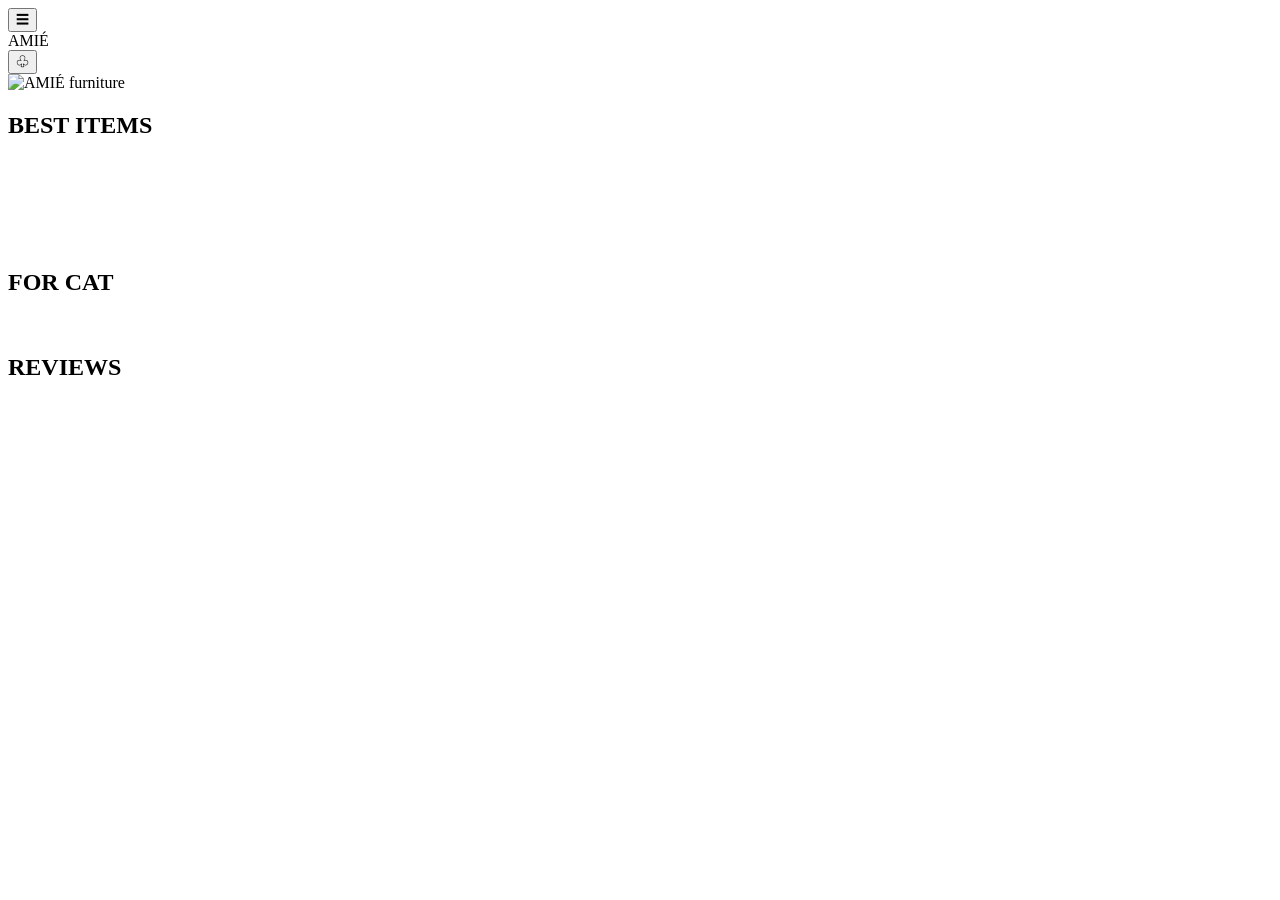
==== index.html @ a64b32ef "홈페이지 초안" ====
<!DOCTYPE html>
<html lang="ko">
<head>
    <meta charset="UTF-8">
    <meta name="viewport" content="width=device-width, initial-scale=1.0">
    <link href="https://fonts.googleapis.com/css2?family=Zeyada&display=swap" rel="stylesheet">

    <title>AMIÉ</title>

    <link rel="stylesheet" href="style.css">
</head>

<body>

<div class="mobile-page">

    <!-- HEADER -->
    <header class="header">
        <button class="menu">☰</button>

        <div class="logo">AMIÉ</div>

        <button class="cart">♧</button>
    </header>


    <!-- HERO -->
    <section class="hero">
        <img src="images/hero.jpg" alt="AMIÉ furniture">
    </section>


    <!-- BEST ITEMS -->
    <section class="best-items">

        <h2>BEST ITEMS</h2>

        <div class="best-grid">

            <article class="item">
                <img src="images/item1.jpg" alt="">
            </article>

            <article class="item">
                <img src="images/item2.jpg" alt="">
            </article>

            <article class="item">
                <img src="images/item3.jpg" alt="">
            </article>

            <article class="item">
                <img src="images/item4.jpg" alt="">
            </article>

        </div>

    </section>


    <!-- BRAND / LARGE IMAGE -->
    <section class="brand-image">
        <img src="images/brand.jpg" alt="">
    </section>


    <!-- FOR CAT -->
    <section class="for-cat">

        <h2>FOR CAT</h2>

        <div class="cat-image">
            <img src="images/cat.jpg" alt="">
        </div>

    </section>


    <!-- REVIEWS -->
    <section class="reviews">

        <h2>REVIEWS</h2>

        <div class="review-slider">

            <article class="review-card">
                <img src="images/review1.jpg" alt="">
            </article>

            <article class="review-card">
                <img src="images/review2.jpg" alt="">
            </article>

            <article class="review-card">
                <img src="images/review3.jpg" alt="">
            </article>

        </div>

    </section>

</div>

</body>
</html>
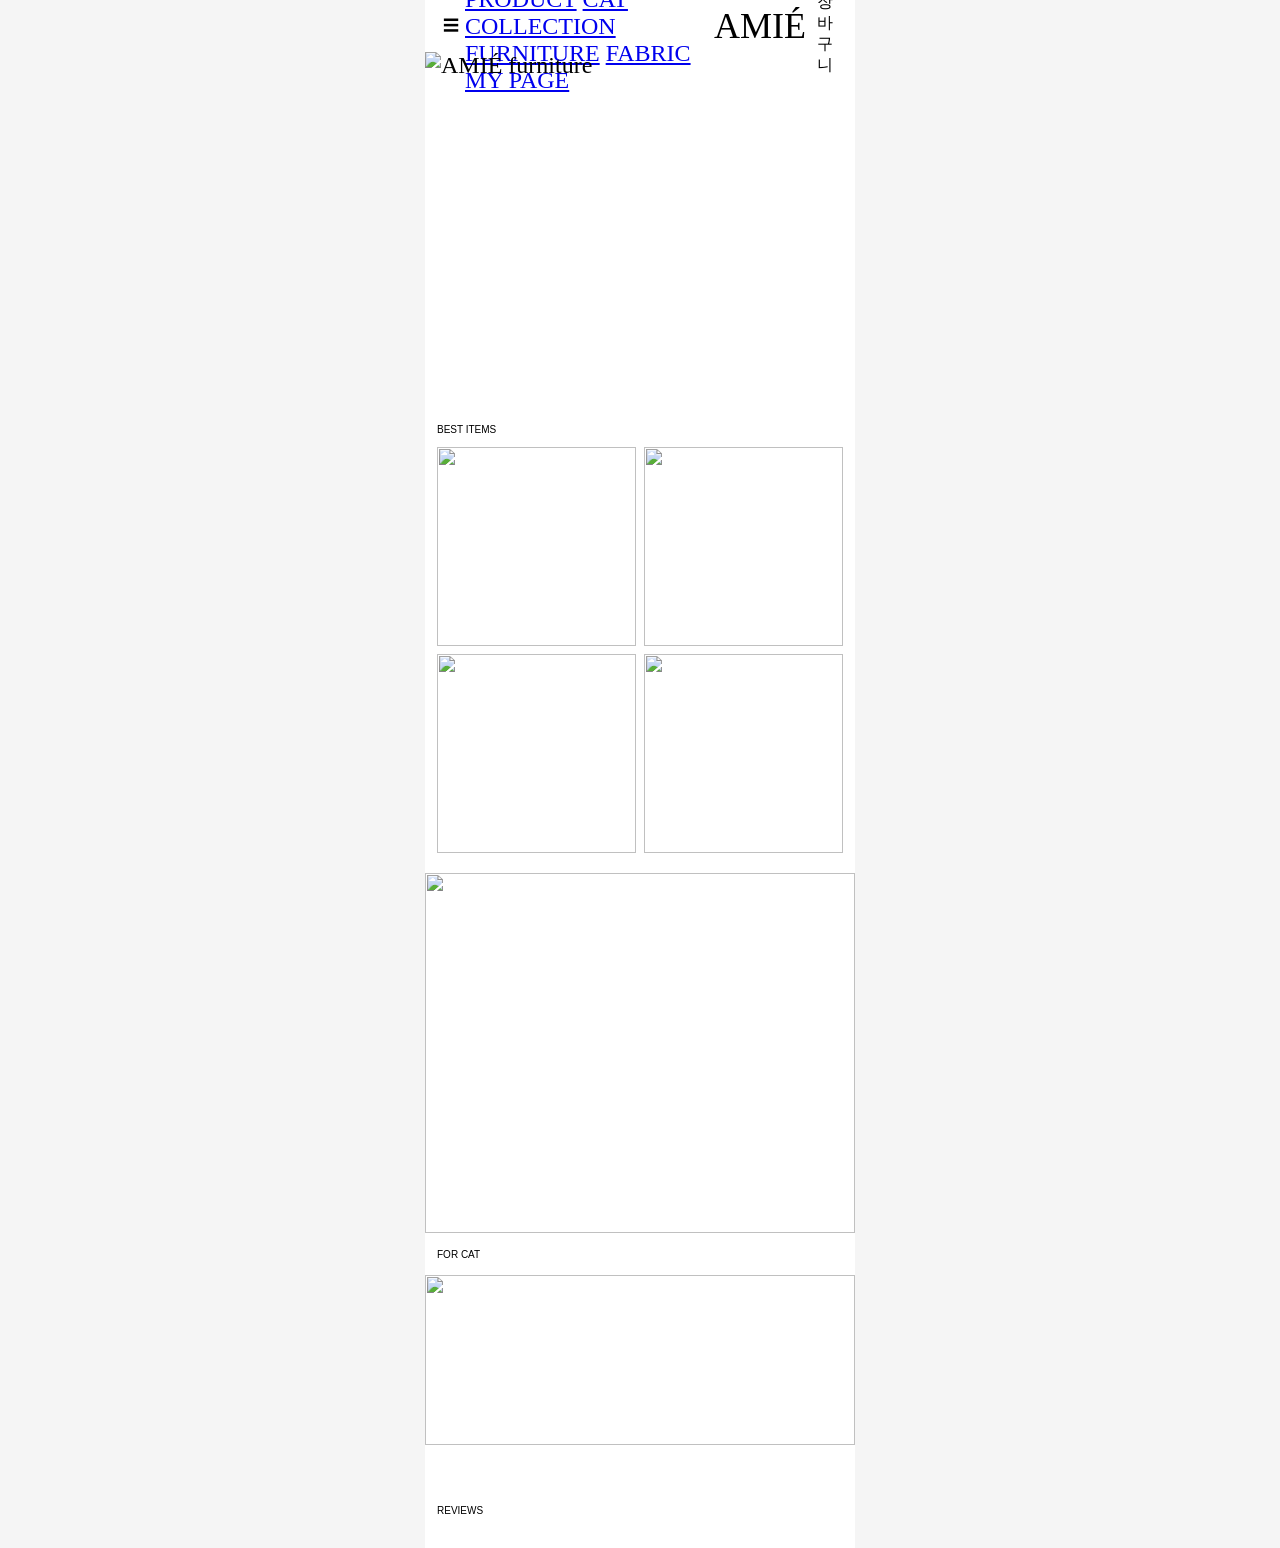
==== commit 380b00c0: "menu 버튼 누르면 새로운 창 나오게함" ====
--- a/index.html
+++ b/index.html
@@ -16,11 +16,25 @@
 
     <!-- HEADER -->
     <header class="header">
-        <button class="menu">☰</button>
+        <button class="menu" id="menuButton">☰</button>
+
+        <nav class="menu-window" id="menuWindow">
+            <button class="menu-close" id="menuClose">×</button>
+
+            <a href="#">NEW</a>
+            <a href="#">ALL PRODUCT</a>
+            <a href="#">CAT COLLECTION</a>
+            <a href="#">FURNITURE</a>
+            <a href="#">FABRIC</a>
+            <a href="#">MY PAGE</a>
+        </nav>
 
         <div class="logo">AMIÉ</div>
 
-        <button class="cart">♧</button>
+        <button class="cart">
+            <img src="images/cart.svg" alt="장바구니">
+        </button>
+
     </header>
 
 
@@ -79,27 +93,30 @@
     <!-- REVIEWS -->
     <section class="reviews">
 
-        <h2>REVIEWS</h2>
-
-        <div class="review-slider">
-
-            <article class="review-card">
-                <img src="images/review1.jpg" alt="">
-            </article>
-
-            <article class="review-card">
-                <img src="images/review2.jpg" alt="">
-            </article>
-
-            <article class="review-card">
-                <img src="images/review3.jpg" alt="">
-            </article>
-
-        </div>
+    <h2>REVIEWS</h2>
+    <div class="review-slider" id="reviewSlider"></div>
 
     </section>
 
 </div>
 
+
+<script>
+
+const menuButton = document.getElementById("menuButton");
+const menuWindow = document.getElementById("menuWindow");
+const menuClose = document.getElementById("menuClose");
+
+menuButton.addEventListener("click", () => {
+    menuWindow.classList.add("active");
+});
+
+menuClose.addEventListener("click", () => {
+    menuWindow.classList.remove("active");
+});
+
+
+</script>
+
 </body>
-</html>+</html>
--- a/style.css
+++ b/style.css
@@ -0,0 +1,233 @@
+* {box-sizing: border-box;}
+
+html,
+body {
+    margin: 0;
+    padding: 0;
+}
+
+body {
+    background: #f5f5f5;
+    font-family: Afacad, cursive;
+    font-size: 24px;
+    font-weight: 400;
+}
+
+
+
+/* 전체 모바일 화면 */
+
+.mobile-page {
+    width: 100%;
+    max-width: 430px;
+    min-height: 100vh;
+    margin: 0 auto;
+
+    background: white;
+}
+
+
+/* =========================
+    HEADER
+========================= */
+
+.header {
+    width: 100%;
+    height: 52px;
+
+    display: flex;
+    align-items: center;
+    justify-content: space-between;
+
+    padding: 0 12px;
+
+    background: white;
+}
+
+.logo {
+    font-family: 'Zeyada', cursive;
+    font-size: 36px;
+    font-weight: 400;
+}
+
+.header button {
+    border: none;
+    background: none;
+
+    font-size: 16px;
+}
+
+
+/* =========================
+   HERO
+========================= */
+
+.hero {
+    width: 100%;
+    height: 360px;
+
+    overflow: hidden;
+}
+
+.hero img {
+    width: 100%;
+    height: 100%;
+
+    object-fit: cover;
+    display: block;
+}
+
+
+/* =========================
+   BEST ITEMS
+========================= */
+
+.best-items {
+    padding: 12px 12px 20px;
+}
+
+.best-items h2,
+.for-cat h2,
+.reviews h2 {
+    margin: 0 0 12px;
+    font-family: 'Afacad', sans-serif;
+    font-size: 10px;
+    font-weight: 400;
+}
+
+
+/* 2 × 2 */
+
+.best-grid {
+    display: grid;
+
+    grid-template-columns: repeat(2, 1fr);
+
+    gap: 8px;
+}
+
+.item {
+    width: 100%;
+    aspect-ratio: 1 / 1;
+}
+
+.item img {
+    width: 100%;
+    height: 100%;
+
+    object-fit: cover;
+
+    display: block;
+}
+
+
+/* =========================
+   LARGE BRAND IMAGE
+========================= */
+
+.brand-image {
+    width: 100%;
+    height: 360px;
+
+    overflow: hidden;
+}
+
+.brand-image img {
+    width: 100%;
+    height: 100%;
+
+    object-fit: cover;
+
+    display: block;
+}
+
+
+/* =========================
+   FOR CAT
+========================= */
+
+.for-cat {
+    padding-top: 0;
+}
+
+.for-cat h2 {
+    height: 42px;
+
+    display: flex;
+    align-items: center;
+
+    padding: 0 12px;
+
+    margin: 0;
+}
+
+.cat-image {
+    width: 100%;
+    height: 170px;
+
+    overflow: hidden;
+}
+
+.cat-image img {
+    width: 100%;
+    height: 100%;
+
+    object-fit: cover;
+
+    display: block;
+}
+
+
+/* =========================
+   REVIEWS
+========================= */
+
+.reviews {
+    padding-top: 60px;
+    overflow: hidden;
+}
+
+.reviews h2 {
+    padding-left: 12px;
+}
+
+
+/* 가로 슬라이드 */
+
+.review-slider {
+    display: flex;
+
+    gap: 8px;
+
+    overflow-x: auto;
+
+    padding: 0 0 20px;
+
+    scroll-snap-type: x mandatory;
+
+    scrollbar-width: none;
+}
+
+.review-slider::-webkit-scrollbar {
+    display: none;
+}
+
+
+/* 리뷰 카드 */
+
+.review-card {
+    flex: 0 0 78%;
+
+    height: 230px;
+
+    scroll-snap-align: center;
+}
+
+.review-card img {
+    width: 100%;
+    height: 100%;
+
+    object-fit: cover;
+
+    display: block;
+}
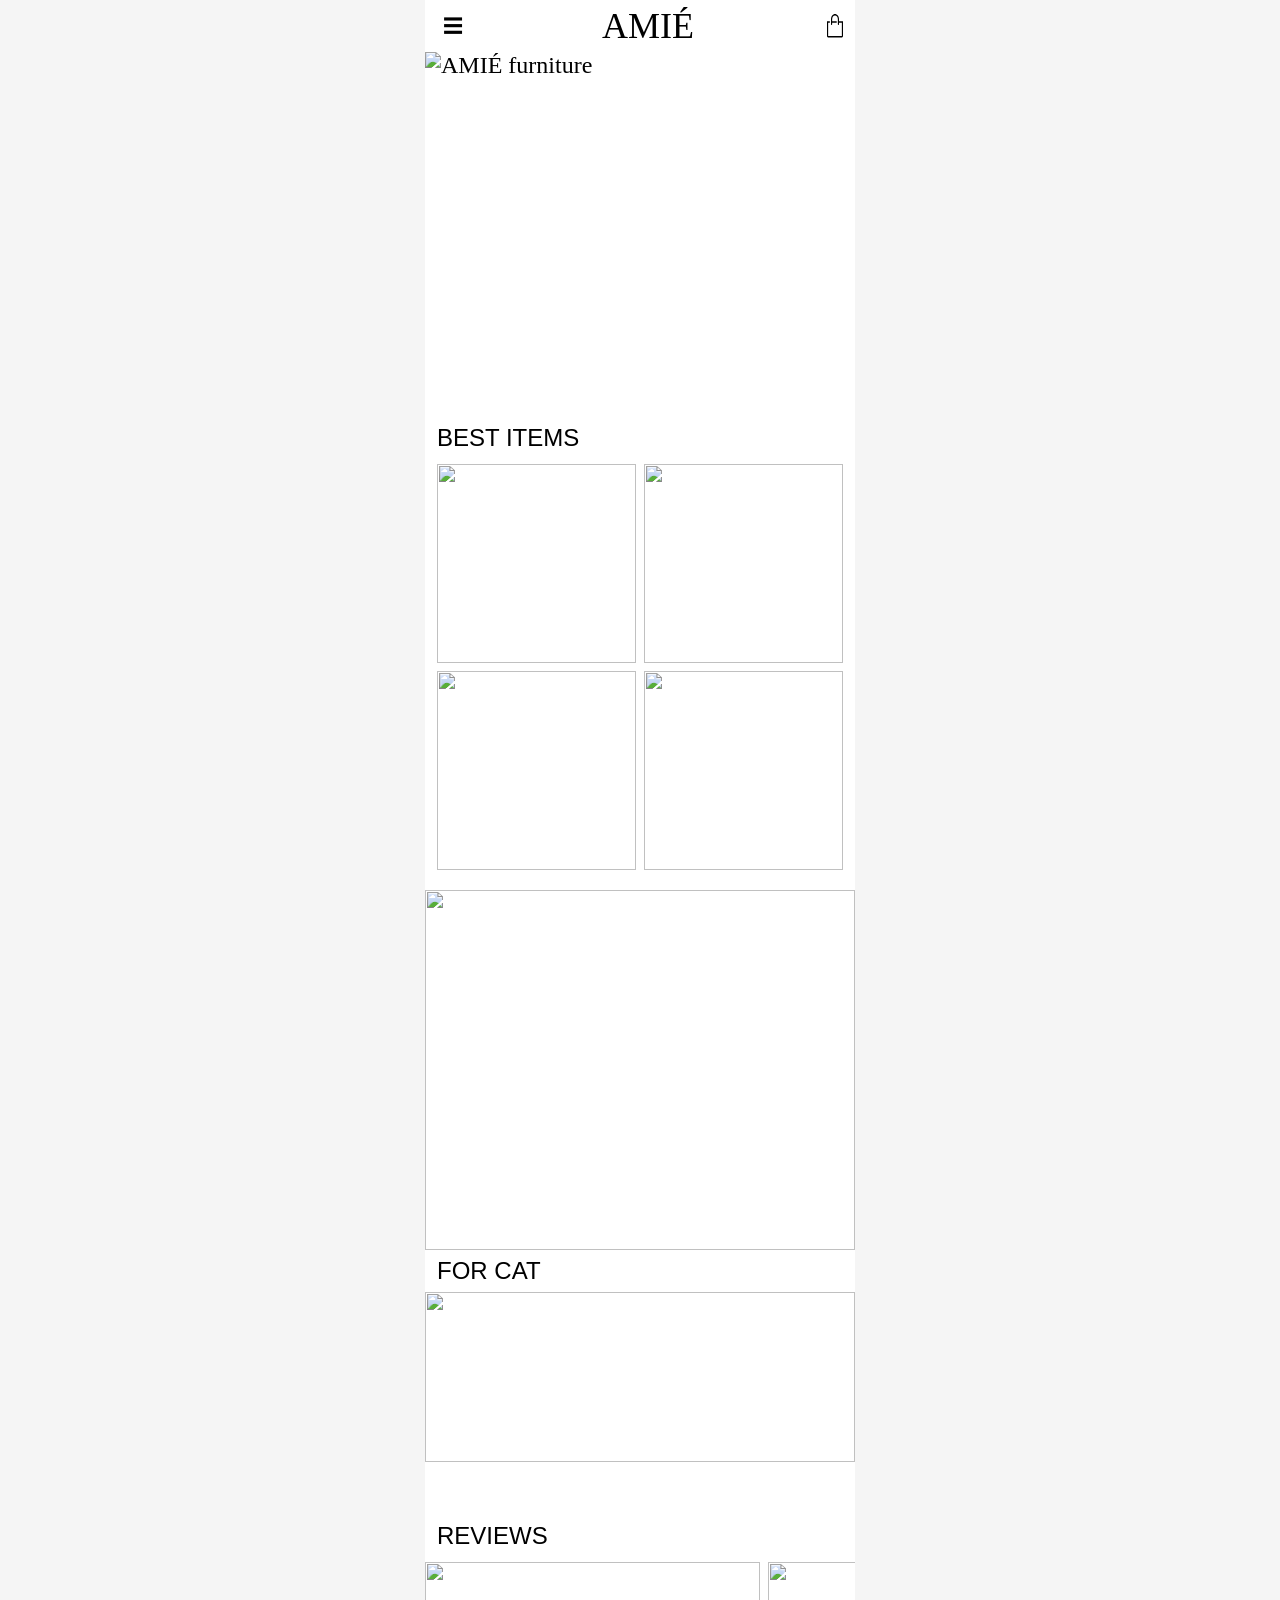
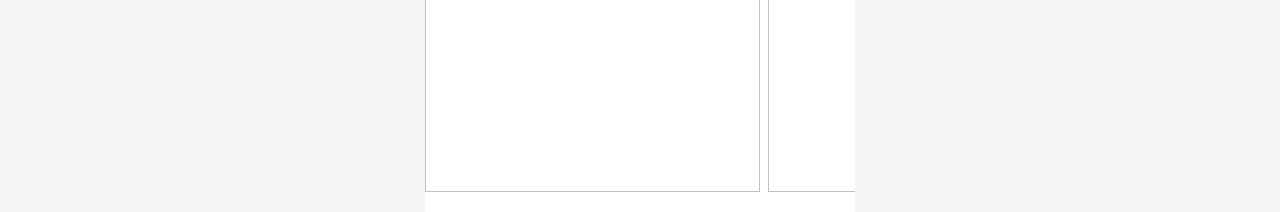
==== commit cfa14183: "리뷰 슬라이드 움직이도록 함" ====
--- a/index.html
+++ b/index.html
@@ -94,7 +94,21 @@
     <section class="reviews">
 
     <h2>REVIEWS</h2>
-    <div class="review-slider" id="reviewSlider"></div>
+        <div class="review-slider">
+
+            <article class="review-card">
+                <img src="images/review1.jpg" alt="">
+            </article>
+
+            <article class="review-card">
+                <img src="images/review2.jpg" alt="">
+            </article>
+
+            <article class="review-card">
+                <img src="images/review3.jpg" alt="">
+            </article>
+
+        </div>
 
     </section>
 
@@ -102,19 +116,19 @@
 
 
 <script>
-
+//메뉴 버튼 
 const menuButton = document.getElementById("menuButton");
 const menuWindow = document.getElementById("menuWindow");
 const menuClose = document.getElementById("menuClose");
 
-menuButton.addEventListener("click", () => {
-    menuWindow.classList.add("active");
-});
+menuButton.addEventListener("click", () => {menuWindow.classList.add("active");});
 
-menuClose.addEventListener("click", () => {
-    menuWindow.classList.remove("active");
-});
+menuClose.addEventListener("click", () => {menuWindow.classList.remove("active");});
 
+//리뷰 슬라이드
+const slider = document.querySelector(".review-slider");
+const reviews = slider.innerHTML;
+slider.innerHTML += reviews;
 
 </script>
 
--- a/style.css
+++ b/style.css
@@ -54,9 +54,62 @@
     border: none;
     background: none;
 
-    font-size: 16px;
-}
-
+    font-size: 20px;
+}
+.cart {
+    border: none;
+    background: none;
+    padding: 0;
+    cursor: pointer;
+}
+
+.cart img {
+    width: 16px;
+    height: auto;
+    display: block;
+}
+
+.menu-window {
+    position: fixed;
+    top: 0;
+    left: 0;
+
+    width: 350px;
+    height: 100vh;
+
+    background: white;
+    padding: 80px 40px;
+
+    display: flex;
+    flex-direction: column;
+    gap: 30px;
+
+    transform: translateX(-100%);
+    transition: transform 0.3s ease;
+
+    z-index: 9999;
+}
+
+.menu-window.active {
+    transform: translateX(0);
+}
+
+.menu-close {
+    position: absolute;
+    top: 20px;
+    right: 25px;
+
+    border: none;
+    background: none;
+    font-size: 30px;
+    cursor: pointer;
+}
+
+.menu-window a {
+    text-decoration: none;
+    color: #111;
+    font-size: 20px;
+}
 
 /* =========================
    HERO
@@ -91,7 +144,7 @@
 .reviews h2 {
     margin: 0 0 12px;
     font-family: 'Afacad', sans-serif;
-    font-size: 10px;
+    font-size: 24px;
     font-weight: 400;
 }
 
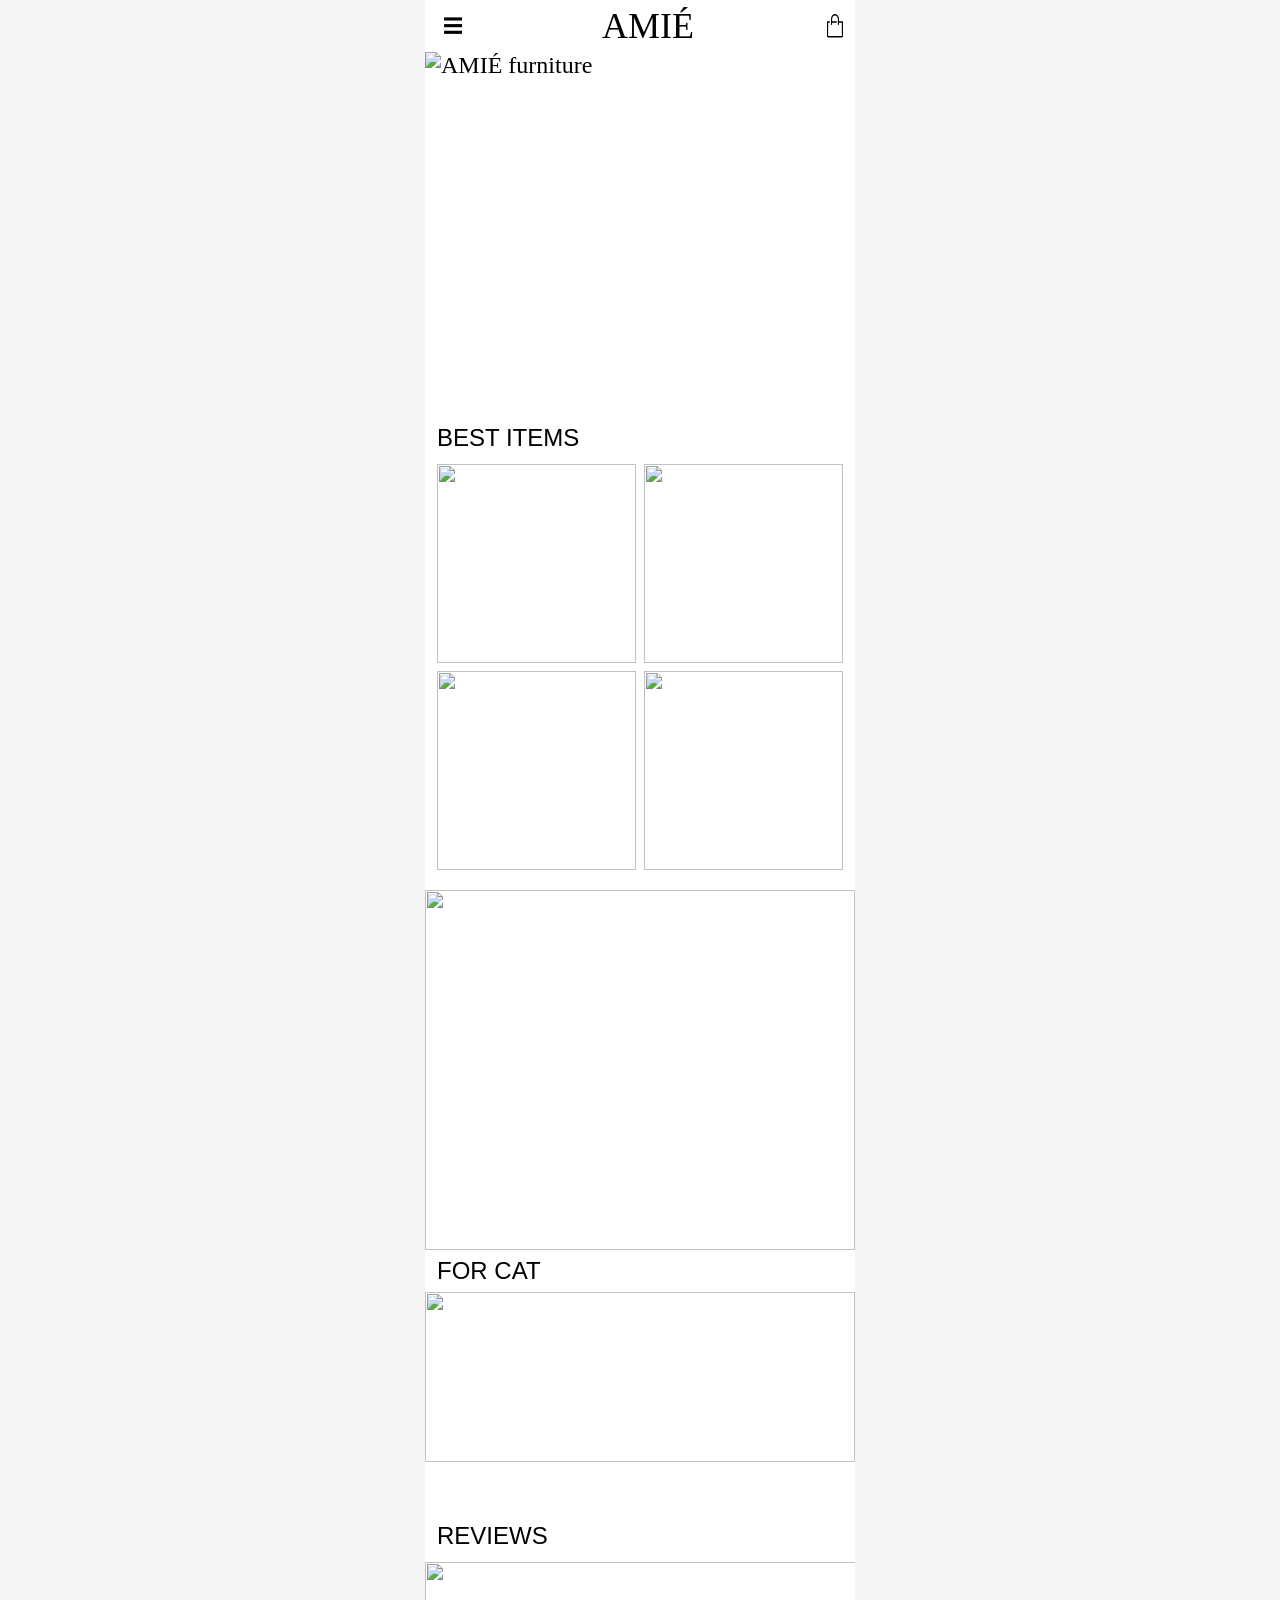
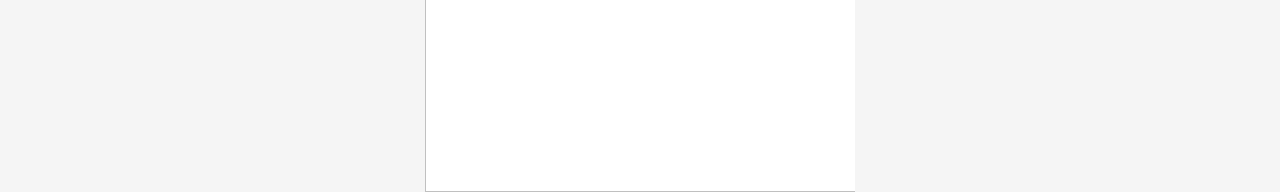
==== commit 6d552563: "웹사이트" ====
--- a/index.html
+++ b/index.html
@@ -114,23 +114,6 @@
 
 </div>
 
-
-<script>
-//메뉴 버튼 
-const menuButton = document.getElementById("menuButton");
-const menuWindow = document.getElementById("menuWindow");
-const menuClose = document.getElementById("menuClose");
-
-menuButton.addEventListener("click", () => {menuWindow.classList.add("active");});
-
-menuClose.addEventListener("click", () => {menuWindow.classList.remove("active");});
-
-//리뷰 슬라이드
-const slider = document.querySelector(".review-slider");
-const reviews = slider.innerHTML;
-slider.innerHTML += reviews;
-
-</script>
-
+<script src="js/menu.js"></script>
 </body>
 </html>
--- a/style.css
+++ b/style.css
@@ -246,19 +246,11 @@
 
 
 /* 가로 슬라이드 */
-
 .review-slider {
     display: flex;
-
     gap: 8px;
-
-    overflow-x: auto;
-
-    padding: 0 0 20px;
-
-    scroll-snap-type: x mandatory;
-
-    scrollbar-width: none;
+    width: max-content;
+    animation: reviewSlide 40s linear infinite;
 }
 
 .review-slider::-webkit-scrollbar {
@@ -267,20 +259,18 @@
 
 
 /* 리뷰 카드 */
-
 .review-card {
-    flex: 0 0 78%;
-
+    flex: 0 0 78vw;
     height: 230px;
-
-    scroll-snap-align: center;
 }
 
 .review-card img {
     width: 100%;
     height: 100%;
-
-    object-fit: cover;
-
-    display: block;
+    object-fit: cover;
+    display: block;
+}
+@keyframes reviewSlide {
+    from {transform: translateX(0);}
+    to {transform: translateX(-50%);}
 }
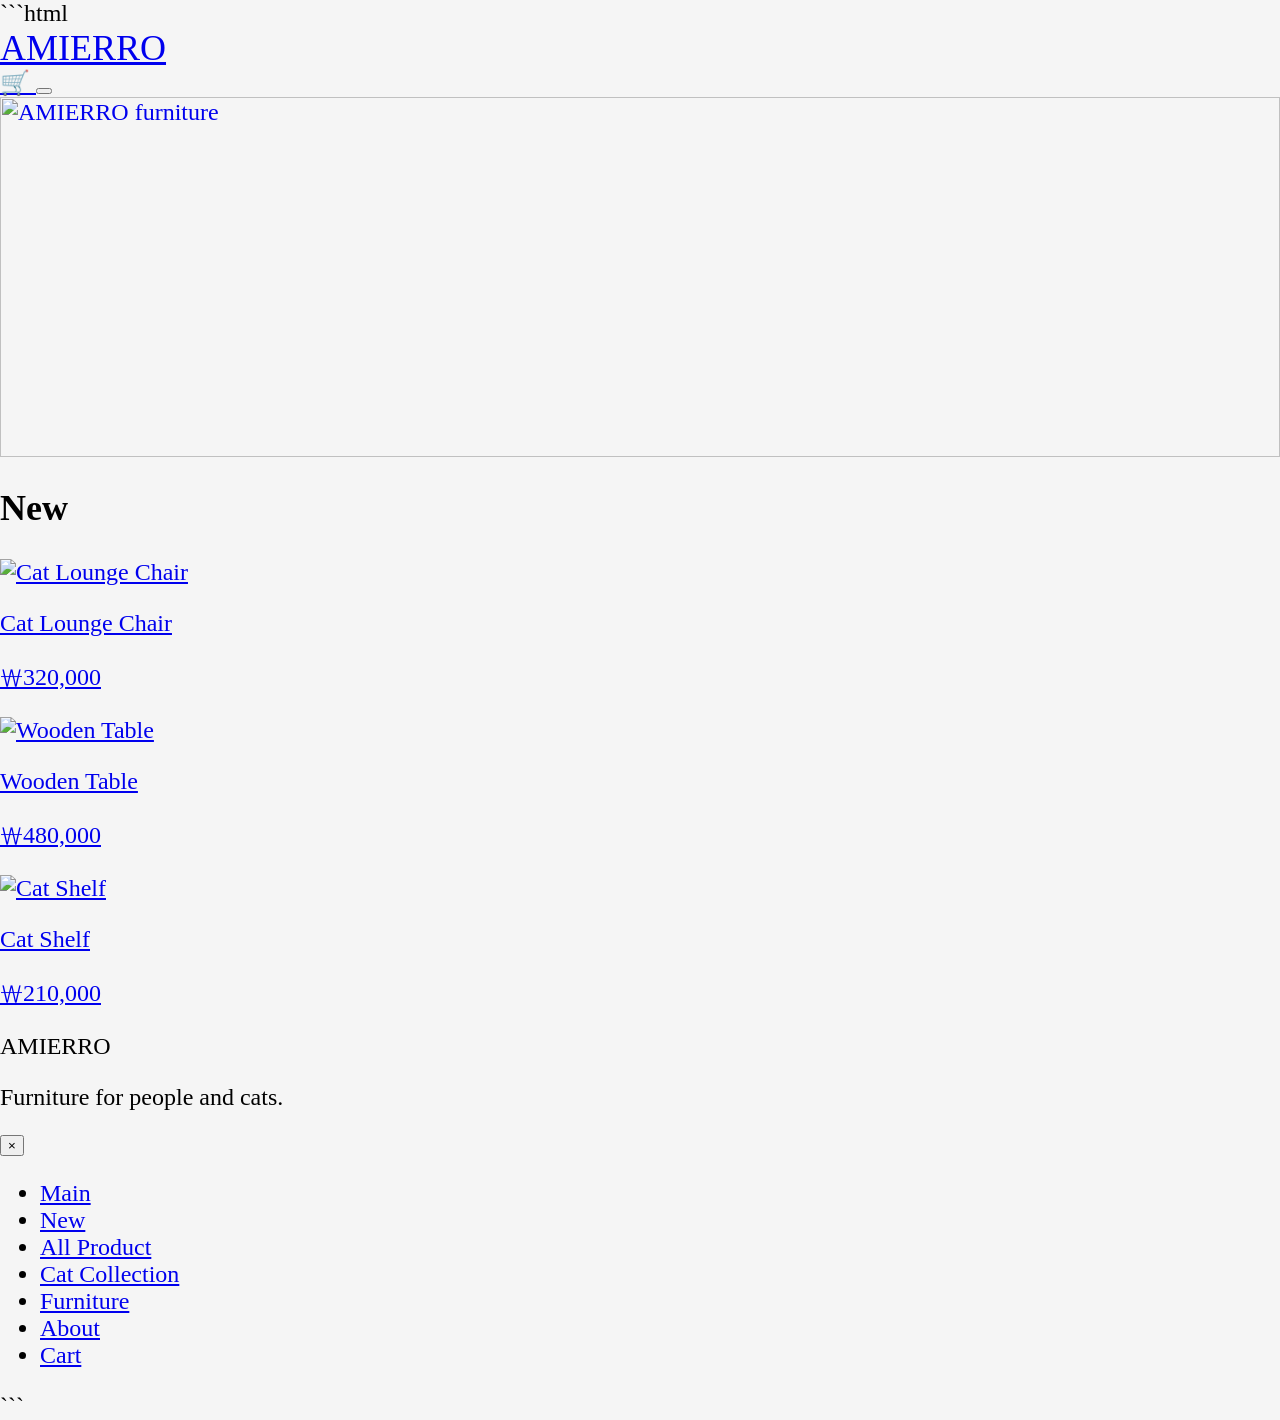
==== commit a0b4cd70: "html ai 수정본" ====
--- a/index.html
+++ b/index.html
@@ -1,119 +1,302 @@
+```html
 <!DOCTYPE html>
 <html lang="ko">
+
 <head>
     <meta charset="UTF-8">
+
+    <!-- 모바일 반응형 -->
     <meta name="viewport" content="width=device-width, initial-scale=1.0">
-    <link href="https://fonts.googleapis.com/css2?family=Zeyada&display=swap" rel="stylesheet">
-
-    <title>AMIÉ</title>
-
+
+    <title>AMIERRO</title>
+
+    <!-- CSS 연결 -->
     <link rel="stylesheet" href="style.css">
 </head>
 
+
 <body>
 
-<div class="mobile-page">
-
-    <!-- HEADER -->
-    <header class="header">
-        <button class="menu" id="menuButton">☰</button>
-
-        <nav class="menu-window" id="menuWindow">
-            <button class="menu-close" id="menuClose">×</button>
-
-            <a href="#">NEW</a>
-            <a href="#">ALL PRODUCT</a>
-            <a href="#">CAT COLLECTION</a>
-            <a href="#">FURNITURE</a>
-            <a href="#">FABRIC</a>
-            <a href="#">MY PAGE</a>
-        </nav>
-
-        <div class="logo">AMIÉ</div>
-
-        <button class="cart">
-            <img src="images/cart.svg" alt="장바구니">
-        </button>
+    <!-- =========================
+         HEADER
+    ========================== -->
+
+    <header>
+
+        <!-- 로고 -->
+        <a href="index.html" class="logo">
+            AMIERRO
+        </a>
+
+
+        <div class="header-right">
+
+            <!-- 장바구니 -->
+            <a href="cart.html" class="cart-btn">
+                🛒
+            </a>
+
+
+            <!-- 메뉴 버튼 -->
+            <button class="menu-btn" id="menuBtn">
+
+                <span></span>
+                <span></span>
+                <span></span>
+
+            </button>
+
+        </div>
 
     </header>
 
 
-    <!-- HERO -->
-    <section class="hero">
-        <img src="images/hero.jpg" alt="AMIÉ furniture">
-    </section>
-
-
-    <!-- BEST ITEMS -->
-    <section class="best-items">
-
-        <h2>BEST ITEMS</h2>
-
-        <div class="best-grid">
-
-            <article class="item">
-                <img src="images/item1.jpg" alt="">
-            </article>
-
-            <article class="item">
-                <img src="images/item2.jpg" alt="">
-            </article>
-
-            <article class="item">
-                <img src="images/item3.jpg" alt="">
-            </article>
-
-            <article class="item">
-                <img src="images/item4.jpg" alt="">
-            </article>
+
+    <!-- =========================
+         MAIN
+    ========================== -->
+
+    <main>
+
+
+        <!-- 메인 이미지 -->
+
+        <section class="hero">
+
+            <a href="product.html">
+
+                <img
+                    src="images/main.jpg"
+                    alt="AMIERRO furniture"
+                >
+
+                <div class="hero-text">
+
+                    <h1>AMIERRO</h1>
+
+                    <p>
+                        Furniture for you and your cat
+                    </p>
+
+                </div>
+
+            </a>
+
+        </section>
+
+
+
+        <!-- =========================
+             NEW PRODUCT
+        ========================== -->
+
+        <section class="section">
+
+            <h2 class="section-title">
+                New
+            </h2>
+
+
+            <div class="product-grid">
+
+
+                <!-- 상품 1 -->
+
+                <a href="product.html" class="product">
+
+                    <div class="product-image">
+
+                        <img
+                            src="images/product1.jpg"
+                            alt="Cat Lounge Chair"
+                        >
+
+                    </div>
+
+                    <div class="product-info">
+
+                        <p class="product-name">
+                            Cat Lounge Chair
+                        </p>
+
+                        <p class="product-price">
+                            ₩320,000
+                        </p>
+
+                    </div>
+
+                </a>
+
+
+
+                <!-- 상품 2 -->
+
+                <a href="product.html" class="product">
+
+                    <div class="product-image">
+
+                        <img
+                            src="images/product2.jpg"
+                            alt="Wooden Table"
+                        >
+
+                    </div>
+
+                    <div class="product-info">
+
+                        <p class="product-name">
+                            Wooden Table
+                        </p>
+
+                        <p class="product-price">
+                            ₩480,000
+                        </p>
+
+                    </div>
+
+                </a>
+
+
+
+                <!-- 상품 3 -->
+
+                <a href="product.html" class="product">
+
+                    <div class="product-image">
+
+                        <img
+                            src="images/product3.jpg"
+                            alt="Cat Shelf"
+                        >
+
+                    </div>
+
+                    <div class="product-info">
+
+                        <p class="product-name">
+                            Cat Shelf
+                        </p>
+
+                        <p class="product-price">
+                            ₩210,000
+                        </p>
+
+                    </div>
+
+                </a>
+
+            </div>
+
+        </section>
+
+    </main>
+
+
+
+    <!-- =========================
+         FOOTER
+    ========================== -->
+
+    <footer>
+
+        <p>AMIERRO</p>
+
+        <p>
+            Furniture for people and cats.
+        </p>
+
+    </footer>
+
+
+
+    <!-- =========================
+         SIDE MENU
+    ========================== -->
+
+    <!-- 메뉴 뒤쪽 어두운 배경 -->
+    <div
+        class="menu-overlay"
+        id="menuOverlay">
+    </div>
+
+
+    <!-- 오른쪽에서 나오는 메뉴 -->
+    <aside
+        class="side-menu"
+        id="sideMenu">
+
+
+        <!-- 닫기 버튼 -->
+
+        <div class="menu-header">
+
+            <button
+                class="close-btn"
+                id="closeBtn">
+
+                ×
+
+            </button>
 
         </div>
 
-    </section>
-
-
-    <!-- BRAND / LARGE IMAGE -->
-    <section class="brand-image">
-        <img src="images/brand.jpg" alt="">
-    </section>
-
-
-    <!-- FOR CAT -->
-    <section class="for-cat">
-
-        <h2>FOR CAT</h2>
-
-        <div class="cat-image">
-            <img src="images/cat.jpg" alt="">
-        </div>
-
-    </section>
-
-
-    <!-- REVIEWS -->
-    <section class="reviews">
-
-    <h2>REVIEWS</h2>
-        <div class="review-slider">
-
-            <article class="review-card">
-                <img src="images/review1.jpg" alt="">
-            </article>
-
-            <article class="review-card">
-                <img src="images/review2.jpg" alt="">
-            </article>
-
-            <article class="review-card">
-                <img src="images/review3.jpg" alt="">
-            </article>
-
-        </div>
-
-    </section>
-
-</div>
-
-<script src="js/menu.js"></script>
+
+        <!-- 메뉴 -->
+
+        <ul class="menu-list">
+
+            <li>
+                <a href="index.html">
+                    Main
+                </a>
+            </li>
+
+            <li>
+                <a href="new.html">
+                    New
+                </a>
+            </li>
+
+            <li>
+                <a href="all-product.html">
+                    All Product
+                </a>
+            </li>
+
+            <li>
+                <a href="cat-collection.html">
+                    Cat Collection
+                </a>
+            </li>
+
+            <li>
+                <a href="furniture.html">
+                    Furniture
+                </a>
+            </li>
+
+            <li>
+                <a href="about.html">
+                    About
+                </a>
+            </li>
+
+            <li>
+                <a href="cart.html">
+                    Cart
+                </a>
+            </li>
+
+        </ul>
+
+    </aside>
+
+
+
+    <!-- JS 연결 -->
+    <script src="script.js"></script>
+
 </body>
+
 </html>
+```
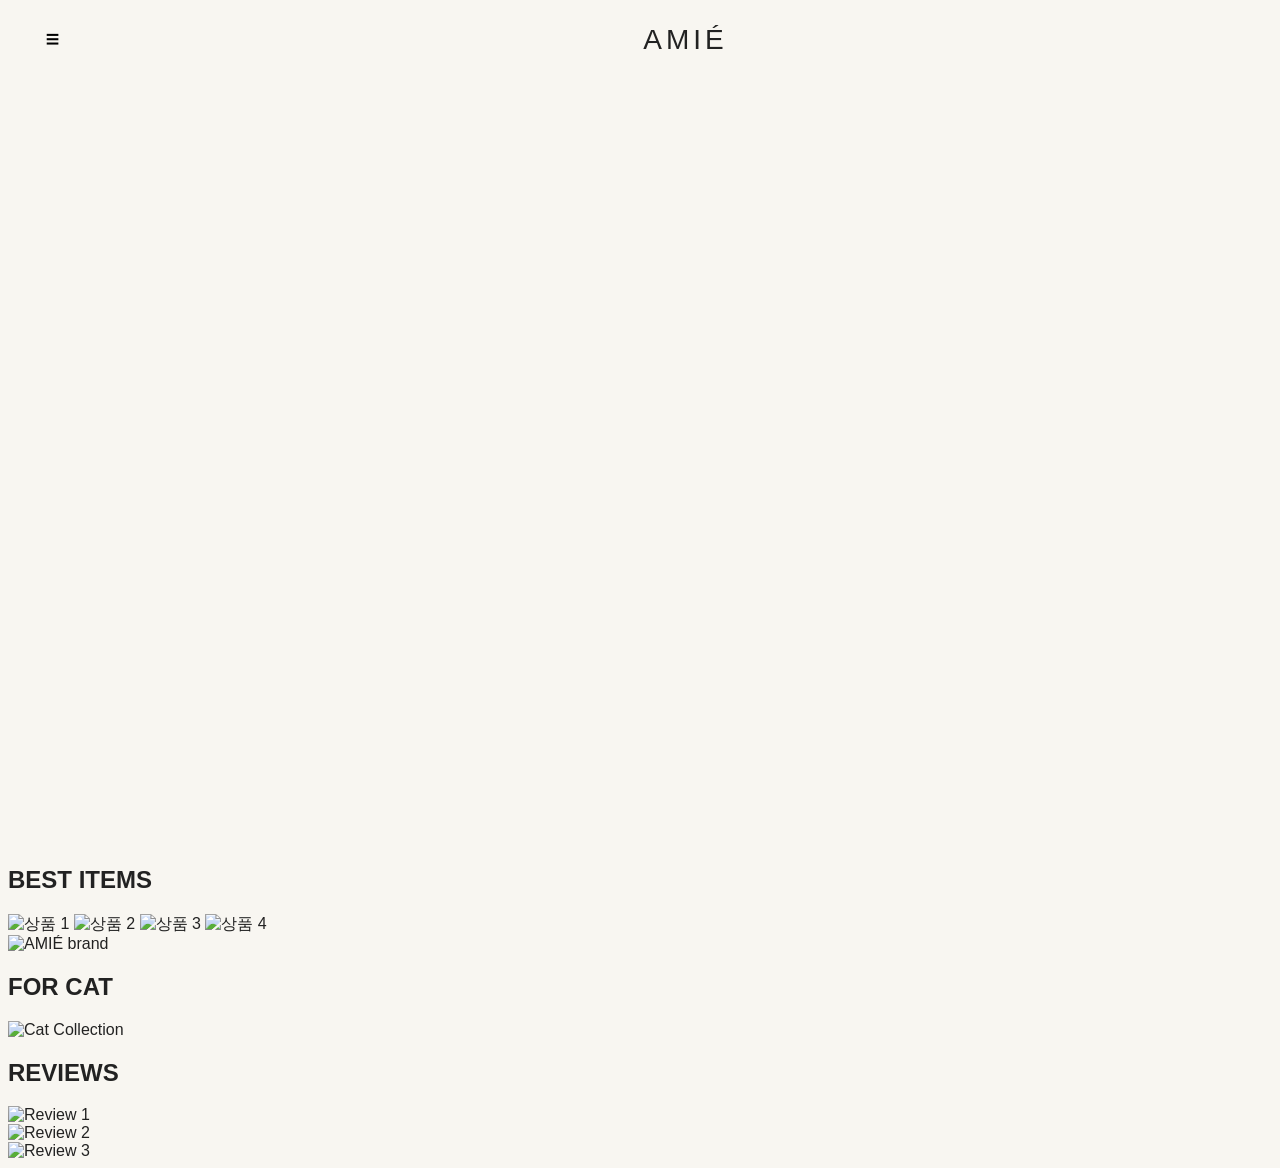
==== commit b811754f: "반응형 페이지 html" ====
--- a/index.html
+++ b/index.html
@@ -1,302 +1,323 @@
-```html
 <!DOCTYPE html>
 <html lang="ko">
 
 <head>
     <meta charset="UTF-8">
 
-    <!-- 모바일 반응형 -->
     <meta name="viewport" content="width=device-width, initial-scale=1.0">
 
-    <title>AMIERRO</title>
-
-    <!-- CSS 연결 -->
+    <!-- Zeyada 폰트 -->
+    <link
+        href="https://fonts.googleapis.com/css2?family=Zeyada&display=swap"
+        rel="stylesheet"
+    >
+
+    <title>AMIÉ</title>
+
+    <!-- CSS -->
     <link rel="stylesheet" href="style.css">
 </head>
 
 
 <body>
 
+<div class="mobile-page">
+
+
     <!-- =========================
          HEADER
     ========================== -->
 
-    <header>
-
-        <!-- 로고 -->
-        <a href="index.html" class="logo">
-            AMIERRO
-        </a>
-
-
-        <div class="header-right">
-
-            <!-- 장바구니 -->
-            <a href="cart.html" class="cart-btn">
-                🛒
+    <header class="header">
+
+        <!-- 메뉴 버튼 -->
+        <button
+            class="menu"
+            id="menuButton"
+            aria-label="메뉴 열기"
+        >
+            ☰
+        </button>
+
+
+        <!-- 중앙 로고 (텍스트, Zeyada 폰트, 클릭 비활성) -->
+        <div class="logo" aria-hidden="true">AMIÉ</div>
+
+
+        <!-- 장바구니 -->
+        <a
+            href="cart.html"
+            class="cart"
+            aria-label="장바구니"
+        >
+            <img
+                src="images/cart.svg"
+                alt="장바구니"
+            >
+        </a>
+
+    </header>
+
+
+
+    <!-- =========================
+         MENU
+         메인페이지 위에 펼쳐지는 메뉴
+    ========================== -->
+
+    <nav
+        class="menu-window"
+        id="menuWindow"
+    >
+
+        <!-- 메뉴 닫기 -->
+        <button
+            class="menu-close"
+            id="menuClose"
+            aria-label="메뉴 닫기"
+        >
+            ×
+        </button>
+
+
+        <!-- 메뉴 항목 -->
+
+        <a href="new.html">
+            NEW
+        </a>
+
+        <a href="all-product.html">
+            ALL PRODUCT
+        </a>
+
+        <a href="cat-collection.html">
+            CAT COLLECTION
+        </a>
+
+        <a href="furniture.html">
+            FURNITURE
+        </a>
+
+        <a href="fabric.html">
+            FABRIC
+        </a>
+
+        <a href="mypage.html">
+            MY PAGE
+        </a>
+
+    </nav>
+
+
+
+    <!-- =========================
+         HERO
+    ========================== -->
+
+    <section class="hero">
+
+        <a href="all-product.html">
+
+            <img
+                src="images/hero.jpg"
+                alt="AMIÉ furniture"
+            >
+
+        </a>
+
+    </section>
+
+
+
+    <!-- =========================
+         BEST ITEMS
+    ========================== -->
+
+    <section class="best-items">
+
+        <h2>BEST ITEMS</h2>
+
+
+        <div class="best-grid">
+
+
+            <!-- 상품 1 -->
+
+            <a
+                href="product.html"
+                class="item"
+            >
+
+                <img
+                    src="images/item1.jpg"
+                    alt="상품 1"
+                >
+
             </a>
 
 
-            <!-- 메뉴 버튼 -->
-            <button class="menu-btn" id="menuBtn">
-
-                <span></span>
-                <span></span>
-                <span></span>
-
-            </button>
+
+            <!-- 상품 2 -->
+
+            <a
+                href="product.html"
+                class="item"
+            >
+
+                <img
+                    src="images/item2.jpg"
+                    alt="상품 2"
+                >
+
+            </a>
+
+
+
+            <!-- 상품 3 -->
+
+            <a
+                href="product.html"
+                class="item"
+            >
+
+                <img
+                    src="images/item3.jpg"
+                    alt="상품 3"
+                >
+
+            </a>
+
+
+
+            <!-- 상품 4 -->
+
+            <a
+                href="product.html"
+                class="item"
+            >
+
+                <img
+                    src="images/item4.jpg"
+                    alt="상품 4"
+                >
+
+            </a>
 
         </div>
 
-    </header>
-
-
-
-    <!-- =========================
-         MAIN
-    ========================== -->
-
-    <main>
-
-
-        <!-- 메인 이미지 -->
-
-        <section class="hero">
-
-            <a href="product.html">
-
-                <img
-                    src="images/main.jpg"
-                    alt="AMIERRO furniture"
-                >
-
-                <div class="hero-text">
-
-                    <h1>AMIERRO</h1>
-
-                    <p>
-                        Furniture for you and your cat
-                    </p>
-
-                </div>
-
-            </a>
-
-        </section>
-
-
-
-        <!-- =========================
-             NEW PRODUCT
-        ========================== -->
-
-        <section class="section">
-
-            <h2 class="section-title">
-                New
-            </h2>
-
-
-            <div class="product-grid">
-
-
-                <!-- 상품 1 -->
-
-                <a href="product.html" class="product">
-
-                    <div class="product-image">
-
-                        <img
-                            src="images/product1.jpg"
-                            alt="Cat Lounge Chair"
-                        >
-
-                    </div>
-
-                    <div class="product-info">
-
-                        <p class="product-name">
-                            Cat Lounge Chair
-                        </p>
-
-                        <p class="product-price">
-                            ₩320,000
-                        </p>
-
-                    </div>
-
-                </a>
-
-
-
-                <!-- 상품 2 -->
-
-                <a href="product.html" class="product">
-
-                    <div class="product-image">
-
-                        <img
-                            src="images/product2.jpg"
-                            alt="Wooden Table"
-                        >
-
-                    </div>
-
-                    <div class="product-info">
-
-                        <p class="product-name">
-                            Wooden Table
-                        </p>
-
-                        <p class="product-price">
-                            ₩480,000
-                        </p>
-
-                    </div>
-
-                </a>
-
-
-
-                <!-- 상품 3 -->
-
-                <a href="product.html" class="product">
-
-                    <div class="product-image">
-
-                        <img
-                            src="images/product3.jpg"
-                            alt="Cat Shelf"
-                        >
-
-                    </div>
-
-                    <div class="product-info">
-
-                        <p class="product-name">
-                            Cat Shelf
-                        </p>
-
-                        <p class="product-price">
-                            ₩210,000
-                        </p>
-
-                    </div>
-
-                </a>
-
-            </div>
-
-        </section>
-
-    </main>
-
-
-
-    <!-- =========================
-         FOOTER
-    ========================== -->
-
-    <footer>
-
-        <p>AMIERRO</p>
-
-        <p>
-            Furniture for people and cats.
-        </p>
-
-    </footer>
-
-
-
-    <!-- =========================
-         SIDE MENU
-    ========================== -->
-
-    <!-- 메뉴 뒤쪽 어두운 배경 -->
-    <div
-        class="menu-overlay"
-        id="menuOverlay">
-    </div>
-
-
-    <!-- 오른쪽에서 나오는 메뉴 -->
-    <aside
-        class="side-menu"
-        id="sideMenu">
-
-
-        <!-- 닫기 버튼 -->
-
-        <div class="menu-header">
-
-            <button
-                class="close-btn"
-                id="closeBtn">
-
-                ×
-
-            </button>
+    </section>
+
+
+
+    <!-- =========================
+         BRAND IMAGE
+    ========================== -->
+
+    <section class="brand-image">
+
+        <a href="about.html">
+
+            <img
+                src="images/brand.jpg"
+                alt="AMIÉ brand"
+            >
+
+        </a>
+
+    </section>
+
+
+
+    <!-- =========================
+         FOR CAT
+    ========================== -->
+
+    <section class="for-cat">
+
+        <h2>FOR CAT</h2>
+
+
+        <a
+            href="cat-collection.html"
+            class="cat-image"
+        >
+
+            <img
+                src="images/cat.jpg"
+                alt="Cat Collection"
+            >
+
+        </a>
+
+    </section>
+
+
+
+    <!-- =========================
+         REVIEWS
+    ========================== -->
+
+    <section class="reviews">
+
+        <h2>REVIEWS</h2>
+
+
+        <div class="review-slider">
+
+
+            <!-- 리뷰 1 -->
+
+            <article class="review-card">
+
+                <img
+                    src="images/review1.jpg"
+                    alt="Review 1"
+                >
+
+            </article>
+
+
+
+            <!-- 리뷰 2 -->
+
+            <article class="review-card">
+
+                <img
+                    src="images/review2.jpg"
+                    alt="Review 2"
+                >
+
+            </article>
+
+
+
+            <!-- 리뷰 3 -->
+
+            <article class="review-card">
+
+                <img
+                    src="images/review3.jpg"
+                    alt="Review 3"
+                >
+
+            </article>
+
 
         </div>
 
-
-        <!-- 메뉴 -->
-
-        <ul class="menu-list">
-
-            <li>
-                <a href="index.html">
-                    Main
-                </a>
-            </li>
-
-            <li>
-                <a href="new.html">
-                    New
-                </a>
-            </li>
-
-            <li>
-                <a href="all-product.html">
-                    All Product
-                </a>
-            </li>
-
-            <li>
-                <a href="cat-collection.html">
-                    Cat Collection
-                </a>
-            </li>
-
-            <li>
-                <a href="furniture.html">
-                    Furniture
-                </a>
-            </li>
-
-            <li>
-                <a href="about.html">
-                    About
-                </a>
-            </li>
-
-            <li>
-                <a href="cart.html">
-                    Cart
-                </a>
-            </li>
-
-        </ul>
-
-    </aside>
-
-
-
-    <!-- JS 연결 -->
-    <script src="script.js"></script>
+    </section>
+
+
+</div>
+
+
+
+<!-- =========================
+     JS
+========================= -->
+
+<script src="menu.js"></script>
 
 </body>
 
-</html>
-```
+</html>
--- a/style.css
+++ b/style.css
@@ -1,276 +1,534 @@
-* {box-sizing: border-box;}
-
-html,
-body {
+css
+/* =========================
+   기본 설정
+========================= */
+
+* {
     margin: 0;
     padding: 0;
+    box-sizing: border-box;
 }
 
 body {
-    background: #f5f5f5;
-    font-family: Afacad, cursive;
-    font-size: 24px;
-    font-weight: 400;
-}
-
-
-
-/* 전체 모바일 화면 */
-
-.mobile-page {
-    width: 100%;
-    max-width: 430px;
-    min-height: 100vh;
-    margin: 0 auto;
-
-    background: white;
-}
-
-
-/* =========================
-    HEADER
-========================= */
-
-.header {
-    width: 100%;
-    height: 52px;
+    font-family: Arial, sans-serif;
+
+    background: #f8f6f1;
+
+    color: #222;
+}
+
+a {
+    color: inherit;
+    text-decoration: none;
+}
+
+button {
+    border: none;
+    background: none;
+    cursor: pointer;
+}
+
+
+/* =========================
+   HEADER
+========================= */
+
+header {
+    width: 100%;
+    height: 80px;
 
     display: flex;
     align-items: center;
     justify-content: space-between;
 
-    padding: 0 12px;
-
-    background: white;
-}
-
-.logo {
-    font-family: 'Zeyada', cursive;
-    font-size: 36px;
-    font-weight: 400;
-}
-
-.header button {
-    border: none;
-    background: none;
-
-    font-size: 20px;
-}
-.cart {
-    border: none;
-    background: none;
-    padding: 0;
-    cursor: pointer;
-}
-
-.cart img {
-    width: 16px;
-    height: auto;
-    display: block;
-}
-
-.menu-window {
+    padding: 0 40px;
+
+    background: #f8f6f1;
+
     position: fixed;
+
     top: 0;
     left: 0;
 
-    width: 350px;
+    z-index: 100;
+}
+
+
+/* 로고 */
+
+.logo {
+    font-size: 28px;
+
+    letter-spacing: 4px;
+
+    font-weight: 500;
+}
+
+
+/* 오른쪽 버튼 */
+
+.header-right {
+    display: flex;
+
+    align-items: center;
+
+    gap: 25px;
+}
+
+
+/* 장바구니 */
+
+.cart-btn {
+    font-size: 22px;
+}
+
+
+/* 메뉴 버튼 */
+
+.menu-btn {
+    width: 35px;
+    height: 30px;
+
+    display: flex;
+
+    flex-direction: column;
+
+    justify-content: center;
+
+    gap: 6px;
+}
+
+
+.menu-btn span {
+    width: 100%;
+    height: 1px;
+
+    background: #222;
+
+    display: block;
+}
+
+
+/* =========================
+   MAIN
+========================= */
+
+main {
+    padding-top: 80px;
+}
+
+
+/* =========================
+   HERO
+========================= */
+
+.hero {
+    width: 100%;
+
+    height: calc(100vh - 80px);
+
+    position: relative;
+
+    overflow: hidden;
+}
+
+
+.hero img {
+    width: 100%;
+    height: 100%;
+
+    object-fit: cover;
+
+    display: block;
+
+    transition: transform 0.5s;
+}
+
+
+/* 이미지에 마우스를 올렸을 때 */
+
+.hero:hover img {
+    transform: scale(1.02);
+}
+
+
+/* 메인 글자 */
+
+.hero-text {
+    position: absolute;
+
+    left: 50px;
+    bottom: 50px;
+
+    color: white;
+}
+
+
+.hero-text h1 {
+    font-size: clamp(35px, 6vw, 80px);
+
+    font-weight: 400;
+
+    letter-spacing: 5px;
+}
+
+
+.hero-text p {
+    margin-top: 10px;
+
+    font-size: 15px;
+}
+
+
+/* =========================
+   PRODUCT
+========================= */
+
+.section {
+    padding: 100px 40px;
+}
+
+
+.section-title {
+    font-size: 28px;
+
+    font-weight: 400;
+
+    margin-bottom: 40px;
+}
+
+
+/* 상품 그리드 */
+
+.product-grid {
+    display: grid;
+
+    grid-template-columns: repeat(3, 1fr);
+
+    gap: 25px;
+}
+
+
+/* 상품 */
+
+.product {
+    cursor: pointer;
+}
+
+
+/* 상품 이미지 */
+
+.product-image {
+    width: 100%;
+
+    aspect-ratio: 1 / 1;
+
+    overflow: hidden;
+
+    background: #eee;
+}
+
+
+.product-image img {
+    width: 100%;
+    height: 100%;
+
+    object-fit: cover;
+
+    display: block;
+
+    transition: transform 0.4s;
+}
+
+
+/* 상품 이미지 마우스 효과 */
+
+.product:hover img {
+    transform: scale(1.04);
+}
+
+
+/* 상품 정보 */
+
+.product-info {
+    padding-top: 15px;
+}
+
+
+.product-name {
+    font-size: 16px;
+}
+
+
+.product-price {
+    margin-top: 5px;
+
+    color: #777;
+}
+
+
+/* =========================
+   SIDE MENU
+========================= */
+
+
+/* 메뉴 뒤쪽 배경 */
+
+.menu-overlay {
+    position: fixed;
+
+    top: 0;
+    left: 0;
+
+    width: 100%;
     height: 100vh;
 
-    background: white;
-    padding: 80px 40px;
-
+    background: rgba(0, 0, 0, 0.2);
+
+    opacity: 0;
+
+    visibility: hidden;
+
+    transition: 0.3s;
+
+    z-index: 150;
+}
+
+
+/* 메뉴가 열렸을 때 */
+
+.menu-overlay.active {
+    opacity: 1;
+
+    visibility: visible;
+}
+
+
+/* 오른쪽 메뉴 */
+
+.side-menu {
+    position: fixed;
+
+    top: 0;
+    right: 0;
+
+    width: 420px;
+
+    max-width: 85%;
+
+    height: 100vh;
+
+    background: #f8f6f1;
+
+    padding: 40px;
+
+    transform: translateX(100%);
+
+    transition: transform 0.4s ease;
+
+    z-index: 200;
+}
+
+
+/* 메뉴가 열렸을 때 */
+
+.side-menu.active {
+    transform: translateX(0);
+}
+
+
+/* 메뉴 상단 */
+
+.menu-header {
     display: flex;
-    flex-direction: column;
-    gap: 30px;
-
-    transform: translateX(-100%);
-    transition: transform 0.3s ease;
-
-    z-index: 9999;
-}
-
-.menu-window.active {
-    transform: translateX(0);
-}
-
-.menu-close {
-    position: absolute;
-    top: 20px;
-    right: 25px;
-
-    border: none;
-    background: none;
-    font-size: 30px;
-    cursor: pointer;
-}
-
-.menu-window a {
-    text-decoration: none;
-    color: #111;
-    font-size: 20px;
-}
-
-/* =========================
-   HERO
-========================= */
-
-.hero {
-    width: 100%;
-    height: 360px;
-
-    overflow: hidden;
-}
-
-.hero img {
-    width: 100%;
-    height: 100%;
-
-    object-fit: cover;
-    display: block;
-}
-
-
-/* =========================
-   BEST ITEMS
-========================= */
-
-.best-items {
-    padding: 12px 12px 20px;
-}
-
-.best-items h2,
-.for-cat h2,
-.reviews h2 {
-    margin: 0 0 12px;
-    font-family: 'Afacad', sans-serif;
+
+    justify-content: flex-end;
+}
+
+
+/* 닫기 버튼 */
+
+.close-btn {
+    font-size: 28px;
+
+    font-weight: 200;
+}
+
+
+/* 메뉴 리스트 */
+
+.menu-list {
+    list-style: none;
+
+    margin-top: 70px;
+}
+
+
+.menu-list li {
+    margin-bottom: 30px;
+}
+
+
+.menu-list a {
     font-size: 24px;
-    font-weight: 400;
-}
-
-
-/* 2 × 2 */
-
-.best-grid {
-    display: grid;
-
-    grid-template-columns: repeat(2, 1fr);
-
-    gap: 8px;
-}
-
-.item {
-    width: 100%;
-    aspect-ratio: 1 / 1;
-}
-
-.item img {
-    width: 100%;
-    height: 100%;
-
-    object-fit: cover;
-
-    display: block;
-}
-
-
-/* =========================
-   LARGE BRAND IMAGE
-========================= */
-
-.brand-image {
-    width: 100%;
-    height: 360px;
-
-    overflow: hidden;
-}
-
-.brand-image img {
-    width: 100%;
-    height: 100%;
-
-    object-fit: cover;
-
-    display: block;
-}
-
-
-/* =========================
-   FOR CAT
-========================= */
-
-.for-cat {
-    padding-top: 0;
-}
-
-.for-cat h2 {
-    height: 42px;
-
-    display: flex;
-    align-items: center;
-
-    padding: 0 12px;
-
-    margin: 0;
-}
-
-.cat-image {
-    width: 100%;
-    height: 170px;
-
-    overflow: hidden;
-}
-
-.cat-image img {
-    width: 100%;
-    height: 100%;
-
-    object-fit: cover;
-
-    display: block;
-}
-
-
-/* =========================
-   REVIEWS
-========================= */
-
-.reviews {
-    padding-top: 60px;
-    overflow: hidden;
-}
-
-.reviews h2 {
-    padding-left: 12px;
-}
-
-
-/* 가로 슬라이드 */
-.review-slider {
-    display: flex;
-    gap: 8px;
-    width: max-content;
-    animation: reviewSlide 40s linear infinite;
-}
-
-.review-slider::-webkit-scrollbar {
-    display: none;
-}
-
-
-/* 리뷰 카드 */
-.review-card {
-    flex: 0 0 78vw;
-    height: 230px;
-}
-
-.review-card img {
-    width: 100%;
-    height: 100%;
-    object-fit: cover;
-    display: block;
-}
-@keyframes reviewSlide {
-    from {transform: translateX(0);}
-    to {transform: translateX(-50%);}
-}+
+    transition: opacity 0.2s;
+}
+
+
+/* 메뉴 마우스 효과 */
+
+.menu-list a:hover {
+    opacity: 0.5;
+}
+
+
+/* =========================
+   FOOTER
+========================= */
+
+footer {
+    padding: 60px 40px;
+
+    border-top: 1px solid #ddd;
+
+    color: #777;
+}
+
+
+/* =========================
+   TABLET
+========================= */
+
+@media (max-width: 900px) {
+
+    header {
+        padding: 0 25px;
+    }
+
+
+    .product-grid {
+        grid-template-columns: repeat(2, 1fr);
+    }
+
+
+    .section {
+        padding: 80px 25px;
+    }
+
+}
+
+
+/* =========================
+   MOBILE
+========================= */
+
+@media (max-width: 600px) {
+
+    /* 헤더 */
+
+    header {
+        height: 65px;
+
+        padding: 0 18px;
+    }
+
+
+    main {
+        padding-top: 65px;
+    }
+
+
+    /* 로고 */
+
+    .logo {
+        font-size: 22px;
+
+        letter-spacing: 3px;
+    }
+
+
+    /* 오른쪽 */
+
+    .header-right {
+        gap: 15px;
+    }
+
+
+    .cart-btn {
+        font-size: 19px;
+    }
+
+
+    /* 메인 이미지 */
+
+    .hero {
+        height: calc(100vh - 65px);
+    }
+
+
+    .hero-text {
+        left: 20px;
+
+        bottom: 25px;
+    }
+
+
+    .hero-text p {
+        font-size: 13px;
+    }
+
+
+    /* 상품 */
+
+    .section {
+        padding: 60px 18px;
+    }
+
+
+    .section-title {
+        font-size: 23px;
+
+        margin-bottom: 25px;
+    }
+
+
+    .product-grid {
+        grid-template-columns: 1fr 1fr;
+
+        gap: 12px;
+    }
+
+
+    .product-name {
+        font-size: 14px;
+    }
+
+
+    .product-price {
+        font-size: 13px;
+    }
+
+
+    /* 모바일 메뉴 */
+
+    .side-menu {
+        width: 100%;
+
+        max-width: 100%;
+
+        padding: 25px 20px;
+    }
+
+
+    .menu-list {
+        margin-top: 60px;
+    }
+
+
+    .menu-list a {
+        font-size: 26px;
+    }
+
+}
+
